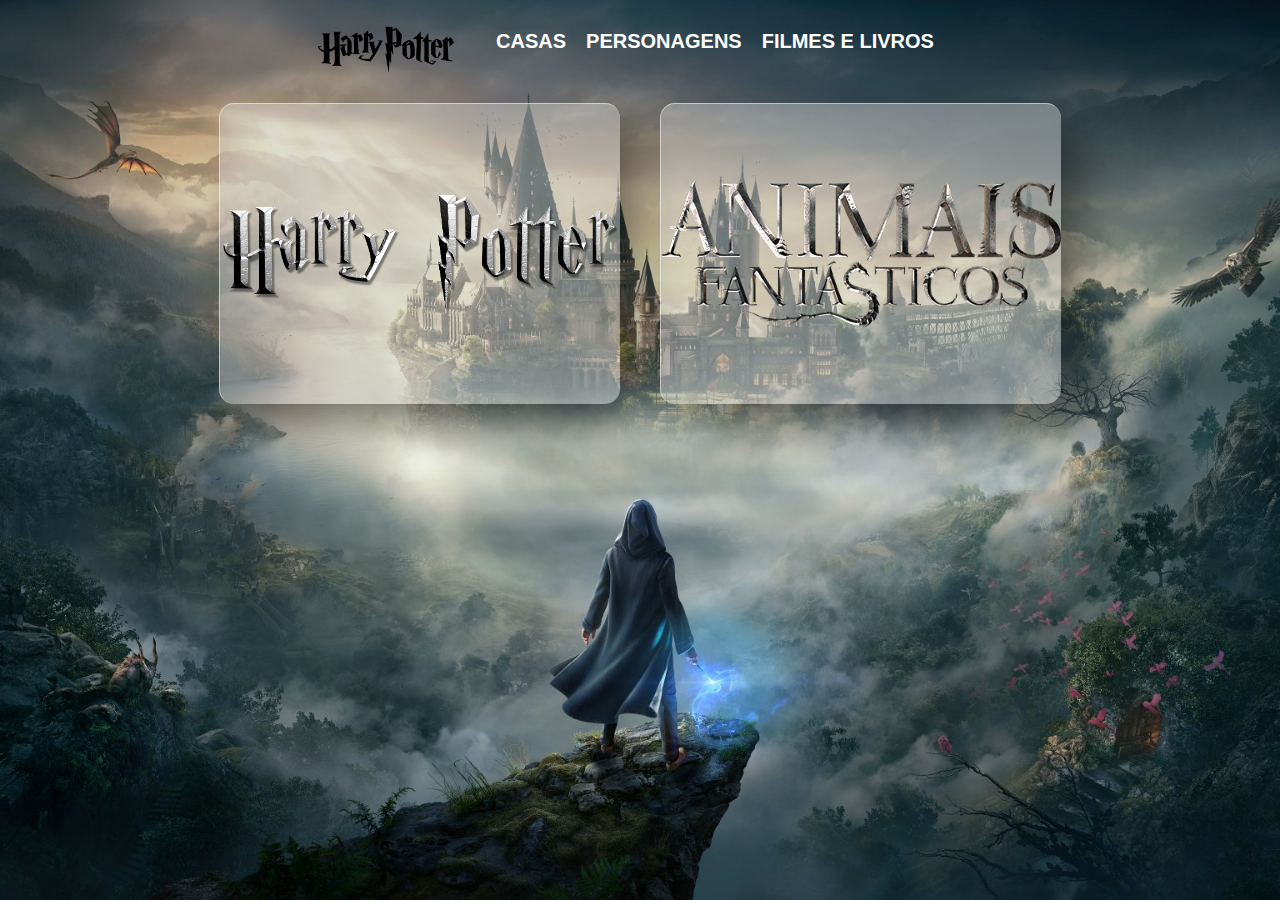
==== index.html @ 3b35030f "Add files via upload" ====
<!DOCTYPE html>
<html lang="pt-BR">
<head>
    <meta charset="UTF-8">
    <meta http-equiv="X-UA-Compatible" content="IE=edge">
    <meta name="viewport" content="width=device-width, initial-scale=1.0">
    <title>Harry Potter</title>
    <link rel="stylesheet" href="style.css">
</head>
<body>
    <input type="checkbox" name="" id="menuHamb">
    <label for="menuHamb">
    <div class="menu">
        <span class="hambur"></span>
        <div class="logo">
            <img src="assets/Harry-Potter-Logo.png" alt="" class="logo1">
        </div>
       <ul>
            <li><a href="">Casas</a></li>
            <li><a href="">Personagens</a></li>
            <li><a href="">Filmes e Livros</a></li>
        </ul>
    </div>
</label>
    <div class="container">
        <div class="card hp">
                <div class="content">
                    <h2>Acessar</h2>
                </div>
            </div>
        

        <div class="card af">
                <div class="content">
                    <h2>Acessar</h2>
                </div>
            </div>
        </div>
    </div>
</body>
</html>
---- style.css ----
body, html{
    display: flex;
    flex-direction: column;
    margin: 0;
    padding: 0;
    font-family: Arial, Helvetica, sans-serif;
    overflow-x: hidden;
    overflow-wrap: break-word;
    width: 100vw;
    height: 100vh;
    background-image: url(assets/thumb-1920-1102284.jpg);
    background-position: center;
    background-size: cover;
}

.menu {
    display: flex;
    flex-direction: row;
    justify-content: center;
    align-content: center;
}

ul, li, a {
    display: flex;
    flex-direction: row;
    margin-right: 10px;
    margin-top: 10px;
    text-decoration: none;
    color: white;
    font-weight: 900;
    font-size: 20px;
    text-transform: uppercase;
    cursor: pointer;
}

input {
    display: none;
}

ul > li a:hover{
    border-bottom: 1px solid black; 
    color: black;
}
.logo > img{
    position: relative;
    top: 10px;
    width: 140px;
    justify-content: center;
    align-items: center;

}

.container {
    width: 100vw;
    position: relative;
    display: flex;
    flex-direction: row;
    justify-content: center;
    flex-wrap: wrap;
    z-index: 1;
}

.container .card {
    width: 400px;
    height: 300px;
    margin: 20px;
    box-shadow: 20px 20px 50px rgba(0, 0, 0, .5);
    border-radius: 15px;
    background: rgba(196, 196, 196, 0.466);
    overflow: hidden;
    display: flex;
    justify-content: center;
    align-items: center;
    border-top: 1px solid rgba(255, 255, 255, 0.5);
    border-left: 1px solid rgba(255, 255, 255, 0.5);
    cursor: pointer;
}

.container .af {
    background-image: url(assets/logo_AnimaisFantasticos.png);
    background-position: center;
    background-size: contain;
    background-repeat: no-repeat;
}

.container .hp {
    background-image: url(assets/logo\ hp\ 3.png);
    background-position: center;
    background-size: contain;
    background-repeat: no-repeat;
}

.container .card .content {
    padding: 20px;
    text-align: center;
    transform: translateY(100px);
    opacity: 0;
    transition: ease-in-out .9s;
    width: 100%;
    height: 100%;
}

.container .card:hover .content {
    justify-content: center;
    align-items: center; 
    width: 100%;
    height: 100%;
    background-color: rgba(0, 0, 0, 0.521);
    transform: translateY(0);
    opacity: 1;
    color: white;
}


@media (max-width: 720px){
    .menu{
        background-color: transparent;
        width: 60px;
        height: 100vh;
        z-index: 1;
        position: absolute;
        cursor: pointer;
        transition: 1s ease-in-out;
}

    .container {
        margin-top: 10vh;
    }
    ul{
        position: relative;
        flex-direction: column;
        justify-content: center;
        flex-basis: auto;
        left: -500px;
        display: flex;
        color: grey;
        transition: 1s .2s ease-in-out;
    }
    
    a:hover{
        background-color: #fff;
    }
   
    .container .card {
        display: flex;
        width: 100%;
        height: 150px;
        flex-direction: column;
    }

    .logo > img {
       width: 30vw;
       transform: translateX(50vw);
       position: absolute;
       z-index: -999;
       left: -95px;
       top: 0px;
       transition: 1s ease-in-out;
    }

    .hambur {
        position: absolute;
        display: block;
        background-color: #fff;
        width: 30px;
        height: 2px;
        z-index: 999;
        top: 28px;
        left: 16px;
        transition: .5s ease-in-out;
    }
    
    .hambur:before,
    .hambur:after {
        background-color: #fff;
        content: '';
        display: block;
        width: 100%;
        height: 100%;
        position: absolute;
        transition: .5s ease-in-out;
    }
    
    .hambur:before {
        top: -10px;
    }
    
    .hambur:after{
        bottom: -10px;
    }

    input:checked ~ label .hambur {
        transform: rotate(45deg);
    }
    
    input:checked ~ label .hambur:before {
        transform: rotate(90deg);
        top: 0;
    }
    
    input:checked ~ label .hambur:after {
        transform: rotate(90deg);
        bottom: 0;
    }
    
    
    input:checked ~label .menu {
        background-color: black;
        width: 50vw;
        height: 100vh;
        transition: 1s .4s ease-in-out;
        transform: translateY(100);
        opacity: 1;
        z-index: 9;
    }
    
    input:checked ~ label ul {
       left: -22px;
       transition: 1s .4s ease-in-out;
    }
    
    input:checked ~ label img {
        left: 0;
        transition: 1s ease-in-out;
    }
    
}
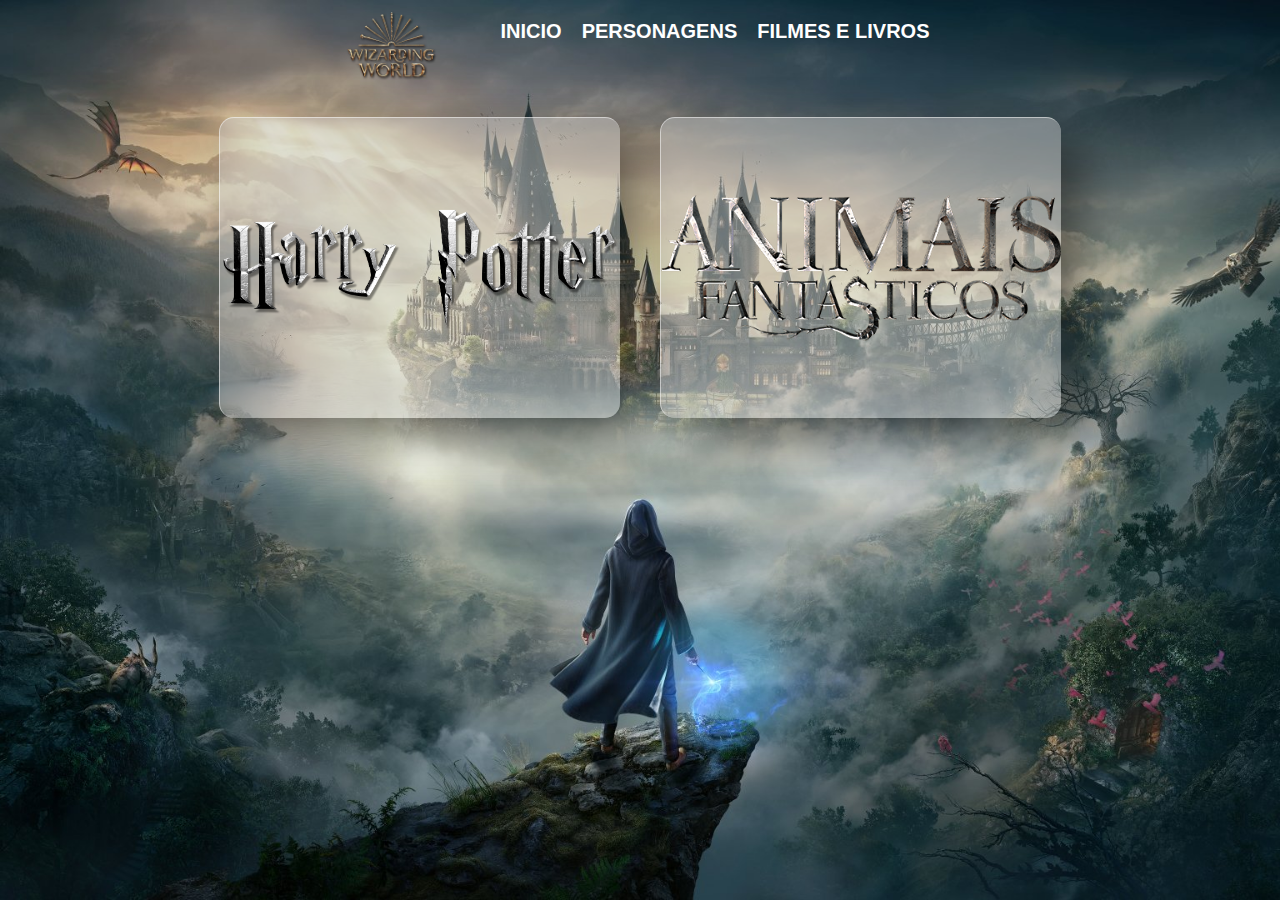
==== commit 9c0ec367: "Add files via upload" ====
--- a/index.html
+++ b/index.html
@@ -8,20 +8,26 @@
     <link rel="stylesheet" href="style.css">
 </head>
 <body>
+    
+    <div class="box">
+        <div class="preload"> </div>
+    </div>
+    <div class="contents"></div>
     <input type="checkbox" name="" id="menuHamb">
     <label for="menuHamb">
     <div class="menu">
+        <div class="logo">
+            <img src="assets/Wizarding_World_Logo.png" alt="" class="logo1">
+        </div>
         <span class="hambur"></span>
-        <div class="logo">
-            <img src="assets/Harry-Potter-Logo.png" alt="" class="logo1">
-        </div>
        <ul>
-            <li><a href="">Casas</a></li>
-            <li><a href="">Personagens</a></li>
-            <li><a href="">Filmes e Livros</a></li>
+            <li><a href="index.html" >Inicio</a></li>
+            <li><a href="pageB.html" >Personagens</a></li>
+            <li><a href="pageC.html">Filmes e Livros</a></li>
         </ul>
     </div>
 </label>
+<div id="conteudo">
     <div class="container">
         <div class="card hp">
                 <div class="content">
@@ -37,5 +43,9 @@
             </div>
         </div>
     </div>
+     </div>
+</div>
+
+<script src="script.js"></script>
 </body>
 </html>--- a/style.css
+++ b/style.css
@@ -11,6 +11,40 @@
     background-image: url(assets/thumb-1920-1102284.jpg);
     background-position: center;
     background-size: cover;
+    background-repeat: no-repeat;
+    overflow-x: hidden;
+}
+
+.contents {
+    display: none;
+}
+
+.box {
+    margin: 0;
+    padding: 0;
+    position: absolute;
+    width: 100%;
+    height: 100%;
+    z-index: 10;
+    display: flex;
+    justify-content: center;
+    align-items: center;
+    background-color: black;
+}
+
+.preload{
+    width: 50vw;
+    height: 20vh;
+    background-image: url(assets/logo\ hp\ 3.png);
+    background-repeat: no-repeat;
+    background-size: contain;
+    background-position: center;
+    animation: load 5s infinite linear;
+    
+}
+
+@keyframes load {
+    to {transform: rotate(360deg);}
 }
 
 .menu {
@@ -24,7 +58,6 @@
     display: flex;
     flex-direction: row;
     margin-right: 10px;
-    margin-top: 10px;
     text-decoration: none;
     color: white;
     font-weight: 900;
@@ -35,19 +68,18 @@
 
 input {
     display: none;
+    opacity: 0;
 }
 
 ul > li a:hover{
     border-bottom: 1px solid black; 
     color: black;
 }
+
 .logo > img{
     position: relative;
-    top: 10px;
     width: 140px;
-    justify-content: center;
-    align-items: center;
-
+    filter: drop-shadow(1px 1px 1px black);
 }
 
 .container {
@@ -91,11 +123,12 @@
 }
 
 .container .card .content {
+    color: transparent;
     padding: 20px;
     text-align: center;
     transform: translateY(100px);
-    opacity: 0;
-    transition: ease-in-out .9s;
+    opacity: -1;
+    transition: ease-in .5s;
     width: 100%;
     height: 100%;
 }
@@ -117,24 +150,30 @@
         background-color: transparent;
         width: 60px;
         height: 100vh;
-        z-index: 1;
+        z-index: 999;
         position: absolute;
         cursor: pointer;
         transition: 1s ease-in-out;
 }
 
     .container {
-        margin-top: 10vh;
+        margin-top: 12vh;
     }
     ul{
         position: relative;
         flex-direction: column;
         justify-content: center;
+        align-items: center;
         flex-basis: auto;
         left: -500px;
         display: flex;
         color: grey;
         transition: 1s .2s ease-in-out;
+        text-align: center;
+    }
+    
+    ul a {
+        font-size: 1em;
     }
     
     a:hover{
@@ -149,13 +188,13 @@
     }
 
     .logo > img {
-       width: 30vw;
+        width: 22vw;
        transform: translateX(50vw);
        position: absolute;
-       z-index: -999;
-       left: -95px;
+       z-index: 1;
+       left: -75px;
        top: 0px;
-       transition: 1s ease-in-out;
+       transition: 1s .2s ease;
     }
 
     .hambur {
@@ -223,7 +262,118 @@
         left: 0;
         transition: 1s ease-in-out;
     }
-    
-}
-
-
+
+   
+}
+
+.container .houses {
+    text-align: center;
+    width: 250px;
+    height: fit-content;
+    
+}
+
+.container .houses:hover img {
+    display: block;
+    transition: 1s ease-in-out;
+}
+
+
+.container .Gryffindor {
+    background: rgba(243, 143, 143, 0.466);
+    background-position: center;
+    background-size: cover;
+    overflow: hidden;
+    display: flex;
+    flex-direction: column;
+    justify-content: center;
+    align-items: center;
+    cursor: pointer;    
+}
+
+.container .Slytherin {
+    background: rgba(102, 247, 126, 0.466);
+    background-position: center;
+    background-size: cover;
+    overflow: hidden;
+    display: flex;
+    flex-direction: column;
+    justify-content: center;
+    align-items: center;
+    cursor: pointer;
+}
+
+.container .Hufflepuff {
+    background: rgba(255, 246, 120, 0.466);
+    background-position: center;
+    background-size: cover;
+    overflow: hidden;
+    display: flex;
+    flex-direction: column;
+    justify-content: center;
+    align-items: center;
+    cursor: pointer;
+}
+
+.container .Ravenclaw {
+    background: rgba(143, 161, 243, 0.466);
+    background-position: center;
+    background-size: cover;
+    overflow: hidden;
+    display: flex;
+    flex-direction: column;
+    justify-content: center;
+    align-items: center;
+    cursor: pointer;
+}
+
+.container .Gryffindor img {
+    padding-top: 1rem;
+    width: 8vw;
+    
+}
+
+.container .Slytherin img {
+    padding-top: 1rem;
+    width: 8vw;
+}
+
+.container .Ravenclaw img {
+    padding-top: 1rem;
+    width: 8vw;
+}
+
+.container .Hufflepuff img {
+    padding-top: 1rem;
+    width: 8vw;
+}
+
+.container > .Slytherin h1 {
+    font-size: 2rem;
+}
+
+.container > .Slytherin h2 {
+    font-size: 1rem;
+}
+
+.container .Gryffindor h1 {
+   font-size: 2rem;
+}
+
+.container .Gryffindor h2 {
+    font-size: 1rem;
+}
+
+.container .Hufflepuff h1 {
+    font-size: 2rem;
+}
+.container .Hufflepuff h2 {
+    font-size: 1rem;
+}
+
+.container .Ravenclaw h1 {
+    font-size: 2rem;
+}
+.container .Ravenclaw h2 {
+    font-size: 1rem;
+}